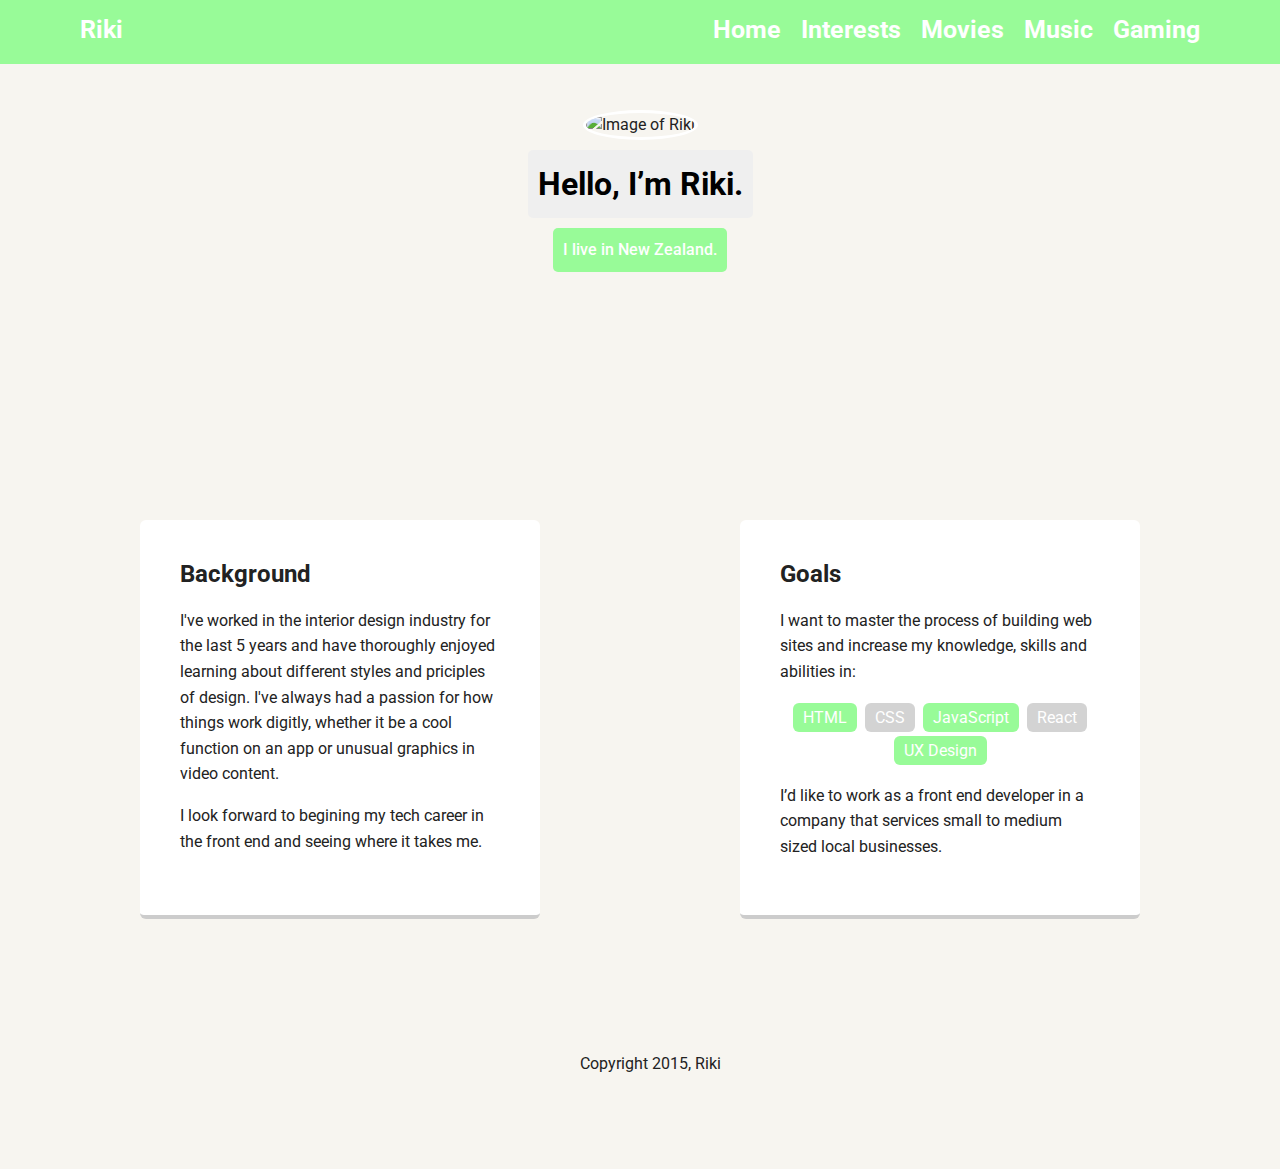
==== index.html @ 0843b0ba "Setup for additional pages" ====
<!DOCTYPE html>
<html lang="en">
  <head>
    <meta charset="utf-8" />
    <title>Riki's Profile</title>
    <meta name="viewport" content="width=device-width, initial-scale=1.0" />
    <link rel="stylesheet" href="styles.css" />
    <link
      href="https://fonts.googleapis.com/css?family=Muli%7CRoboto:400,300,500,700,900"
      rel="stylesheet"
    />
  </head>
  <body>
    <div class="main-nav">
      <ul class="nav">
        <li class="name">Riki</li>
        <li><a href="index.html">Home</a></li>
        <li><a href="interests.html">Interests</a></li>
        <li><a href="movies.html">Movies</a></li>
        <li><a href="music.html">Music</a></li>
        <li><a href="games.html">Gaming</a></li>
      </ul>
    </div>

    <header class="home">
      <img src="images/me.png" alt="Image of Riki" class="profile-image" />
      <h1 class="tag name">Hello, I’m Riki.</h1>
      <p class="tag location">I live in New Zealand.</p>
    </header>

    <main class="flex">
      <div class="card">
        <h2>Background</h2>
        <p>
          I've worked in the interior design industry for the last 5 years and
          have thoroughly enjoyed learning about different styles and priciples
          of design. I've always had a passion for how things work digitly,
          whether it be a cool function on an app or unusual graphics in video
          content.
        </p>
        <p>
          I look forward to begining my tech career in the front end and seeing
          where it takes me.
        </p>
      </div>

      <div class="card">
        <h2>Goals</h2>
        <p>
          I want to master the process of building web sites and increase my
          knowledge, skills and abilities in:
        </p>
        <ul class="skills">
          <li>HTML</li>
          <li>CSS</li>
          <li>JavaScript</li>
          <li>React</li>
          <li>UX Design</li>
        </ul>
        <p>
          I’d like to work as a front end developer in a company that services
          small to medium sized local businesses.
        </p>
      </div>
    </main>
    <footer>
      <ul>
        <li>
          <a
            href="https://twitter.com/rikiipee47"
            class="social twitter"
            target="_blank"
            >Twitter</a
          >
        </li>
        <li>
          <a
            href="https://www.linkedin.com/in/riki-parata-7473b016a/"
            class="social linkedin"
            target="_blank"
            >LinkedIn</a
          >
        </li>
        <li>
          <a
            href="https://github.com/riki-parata"
            class="social github"
            target="_blank"
            >Github</a
          >
        </li>
      </ul>
      <p class="copyright">Copyright 2015, Riki</p>
    </footer>
  </body>
</html>
---- styles.css ----
/* Global Layout Set-up */
* { 
  box-sizing: border-box;
}
  
body {
  margin: 0;
  padding: 0;
  text-align: center;
  font-family: 'Roboto', sans-serif;
  color: #222;
  background: #f7f5f0;
}
/* Link Styles */

a {
  text-decoration: none;
  color: #999;
}
a:hover {
  color: #6633ff;
}

/* Section Styles */

.main-nav {
  width: 100%;
  background: palegreen;
  min-height: 30px;
  padding: 10px;
  position: fixed;
  text-align: center;
}
.nav {
  display: flex;
  justify-content: space-around;
  font-weight: 700;
  list-style-type: none;
  margin: 0 auto;
  padding: 0;
}

.nav .name {
    display: block;
    margin-right: auto;
    color: white;
    font-size: 25px;
}
.nav li {
  padding: 5px 10px 10px 10px;
}
.nav a {
  transition: all .5s;
  color: white;
  font-size: 25px;
}
.nav a:hover {
  color: white
}

.home {
  text-align: center;
  background: url('images/background.jpg') no-repeat top center ;
  background-size: cover;
  overflow: hidden;
  padding-top: 60px;
}

.exp {
  text-align: center;
  background: url('images/expimg.jpg') no-repeat top center ;
  background-size: cover;
  overflow: hidden;
  padding-top: 60px;
}
header {
  line-height: 1.5;
}
header .profile-image {
  margin-top: 50px;
  width: 150px;
  height: 150px;
  border-radius: 50%;
  border: 3px solid white;
  transition: all .5s;
}
header .profile-image:hover {
  transform: scale(2) ;
}

.flex .interest-image {
  margin-top: 50px;
  width: 400px;
  height: 300px;
  border-radius: 0%;
  border: 3px solid white;
  transition: all .5s;
}
.tag {
  background-color: #efefef;
  color: black;
  padding: 10px;
  border-radius: 5px;
  display: table;
  margin: 10px auto;
} 

.location {
  background-color: palegreen;
  color: white;
  font-weight: 500;
}
.card {
  margin: 30px;
  padding: 20px 40px 40px;
  max-width: 400px;
  text-align: left;
  background: #fff;
  border-bottom: 4px solid #ccc;
  border-radius: 6px;
  transition: all .5s;
}

.cards {
  margin: 30px;
  padding: 20px 40px 40px;
  max-width: 100%;
  text-align: center;
  background: #fff;
  border-bottom: 4px solid #ccc;
  border-radius: 6px;
  transition: all .5s;
}
.card:hover {
  border-color: palegreen;
}

.cards:hover {
  border-color: palegreen;
}
ul.skills {
  padding: 0;
  text-align: center;
}

.skills li {
  border-radius: 6px;
  display: inline-block;
  background: lightgrey;
  color: white;
  padding: 5px 10px;
  margin: 2px;
}

.skills li:nth-child(odd) {
  background: palegreen;
}

footer {
  width: 100%;
  min-height: 30px;
  padding: 20px 0 40px 20px;
}

footer .copyright {
  top: -8px;
  font-size: .75em;
}

footer ul {
  list-style-type: none;
  margin: 0;
  padding: 0;
}

footer ul li {
  display: inline-block;
}

a.social {
  display: inline-block;
  text-indent: -9999px;
  margin-left: 5px;
  width: 30px;
  height: 30px;
  background-size: 30px 30px;
  opacity: .4;
  transition: all .5s;
}
a.twitter {
  background-image: url(images/twitter.svg);
}
a.linkedin {
  background-image: url(images/linkedin.svg);
}
a.github {
  background-image: url(images/github.svg);
}
a.social:hover {
  opacity: 1;
}
.clearfix {
  clear: both;
}

/* Styles for larger screens */
@media screen and (min-width: 720px) {
  
  .flex {
      display: -ms-flexbox;      /* TWEENER - IE 10 */
      display: flex; 
      max-width: 1200px;
      -ms-flex-pack: distribute;
      justify-content: space-around;
      margin: 0 auto;
  }

  header {
    min-height: 470px;
  }

  .nav {
    max-width: 1200px;
    padding: 0 30px;
  }


  main {
    padding-top: 20px;
  }

  main p {
    line-height: 1.6em;
  }

  footer {
    font-size: 1.3em;
    max-width: 1200px;
    margin: 40px auto;
  }

}
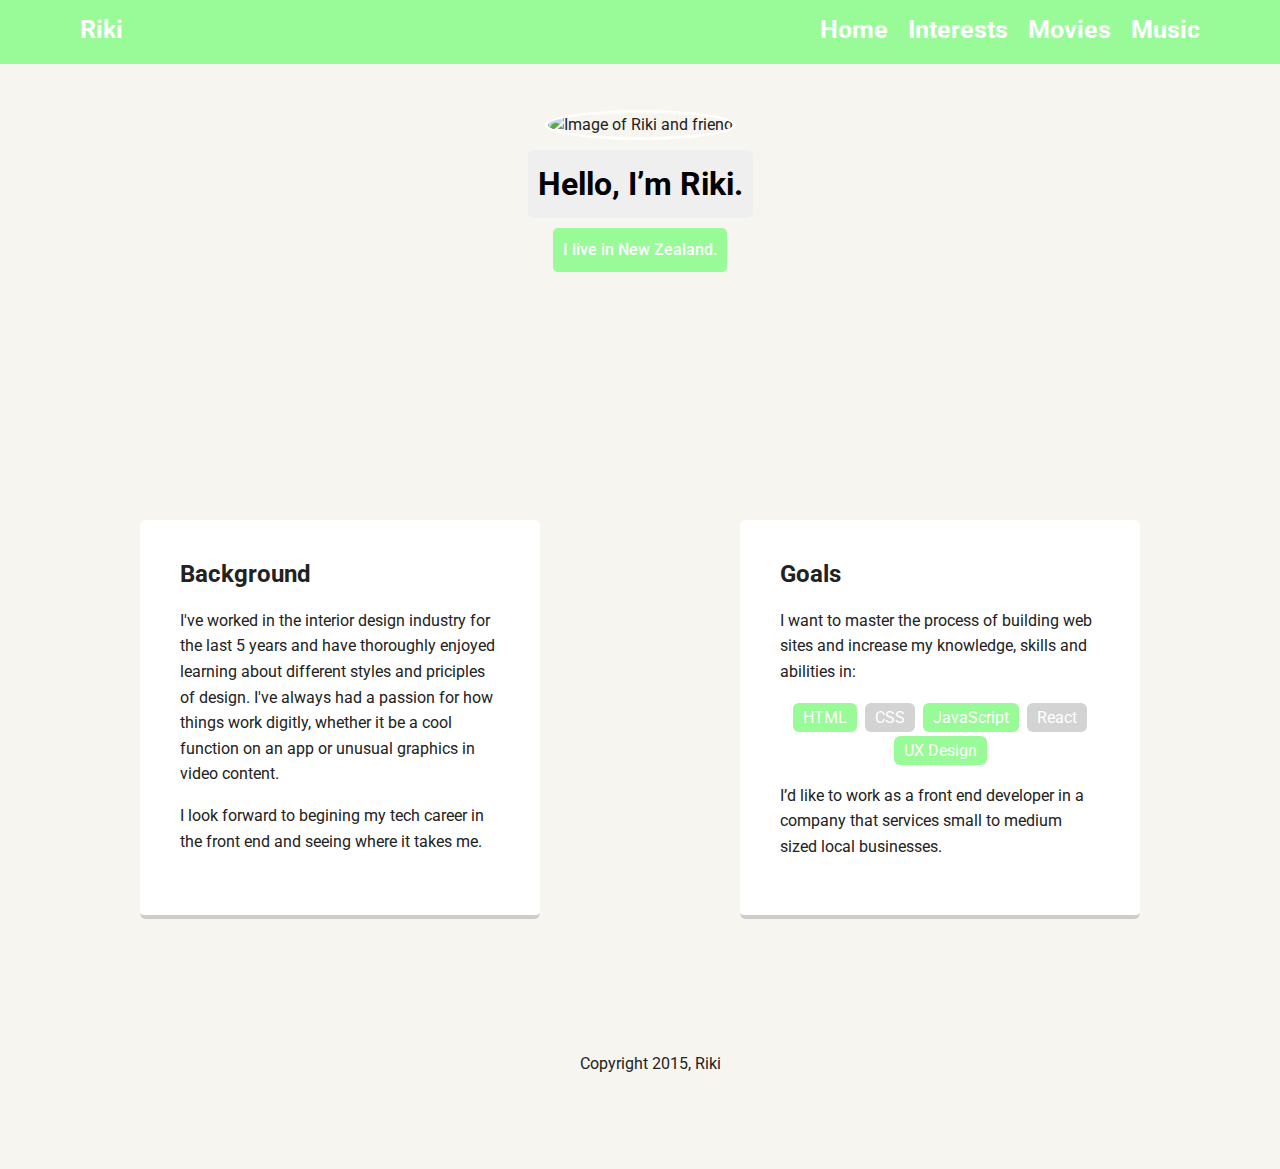
==== commit 6fb18b45: "New Pages + Validated" ====
--- a/index.html
+++ b/index.html
@@ -1,35 +1,33 @@
 <!DOCTYPE html>
 <html lang="en">
   <head>
-    <meta charset="utf-8" />
+    <meta charset="utf-8">
     <title>Riki's Profile</title>
-    <meta name="viewport" content="width=device-width, initial-scale=1.0" />
-    <link rel="stylesheet" href="styles.css" />
+    <meta name="viewport" content="width=device-width, initial-scale=1.0">
+    <link rel="stylesheet" href="styles.css">
     <link
       href="https://fonts.googleapis.com/css?family=Muli%7CRoboto:400,300,500,700,900"
-      rel="stylesheet"
-    />
+      rel="stylesheet">
   </head>
   <body>
-    <div class="main-nav">
+    <nav class="main-nav">
       <ul class="nav">
         <li class="name">Riki</li>
         <li><a href="index.html">Home</a></li>
         <li><a href="interests.html">Interests</a></li>
         <li><a href="movies.html">Movies</a></li>
         <li><a href="music.html">Music</a></li>
-        <li><a href="games.html">Gaming</a></li>
       </ul>
-    </div>
+    </nav>
 
     <header class="home">
-      <img src="images/me.png" alt="Image of Riki" class="profile-image" />
+      <img src="images/profile.jpg" alt="Image of Riki and friend" class="profile-image">
       <h1 class="tag name">Hello, I’m Riki.</h1>
       <p class="tag location">I live in New Zealand.</p>
     </header>
 
     <main class="flex">
-      <div class="card">
+      <section class="card">
         <h2>Background</h2>
         <p>
           I've worked in the interior design industry for the last 5 years and
@@ -42,9 +40,9 @@
           I look forward to begining my tech career in the front end and seeing
           where it takes me.
         </p>
-      </div>
+      </section>
 
-      <div class="card">
+      <section class="card">
         <h2>Goals</h2>
         <p>
           I want to master the process of building web sites and increase my
@@ -61,7 +59,7 @@
           I’d like to work as a front end developer in a company that services
           small to medium sized local businesses.
         </p>
-      </div>
+      </section>
     </main>
     <footer>
       <ul>
@@ -93,4 +91,4 @@
       <p class="copyright">Copyright 2015, Riki</p>
     </footer>
   </body>
-</html>
+</html>